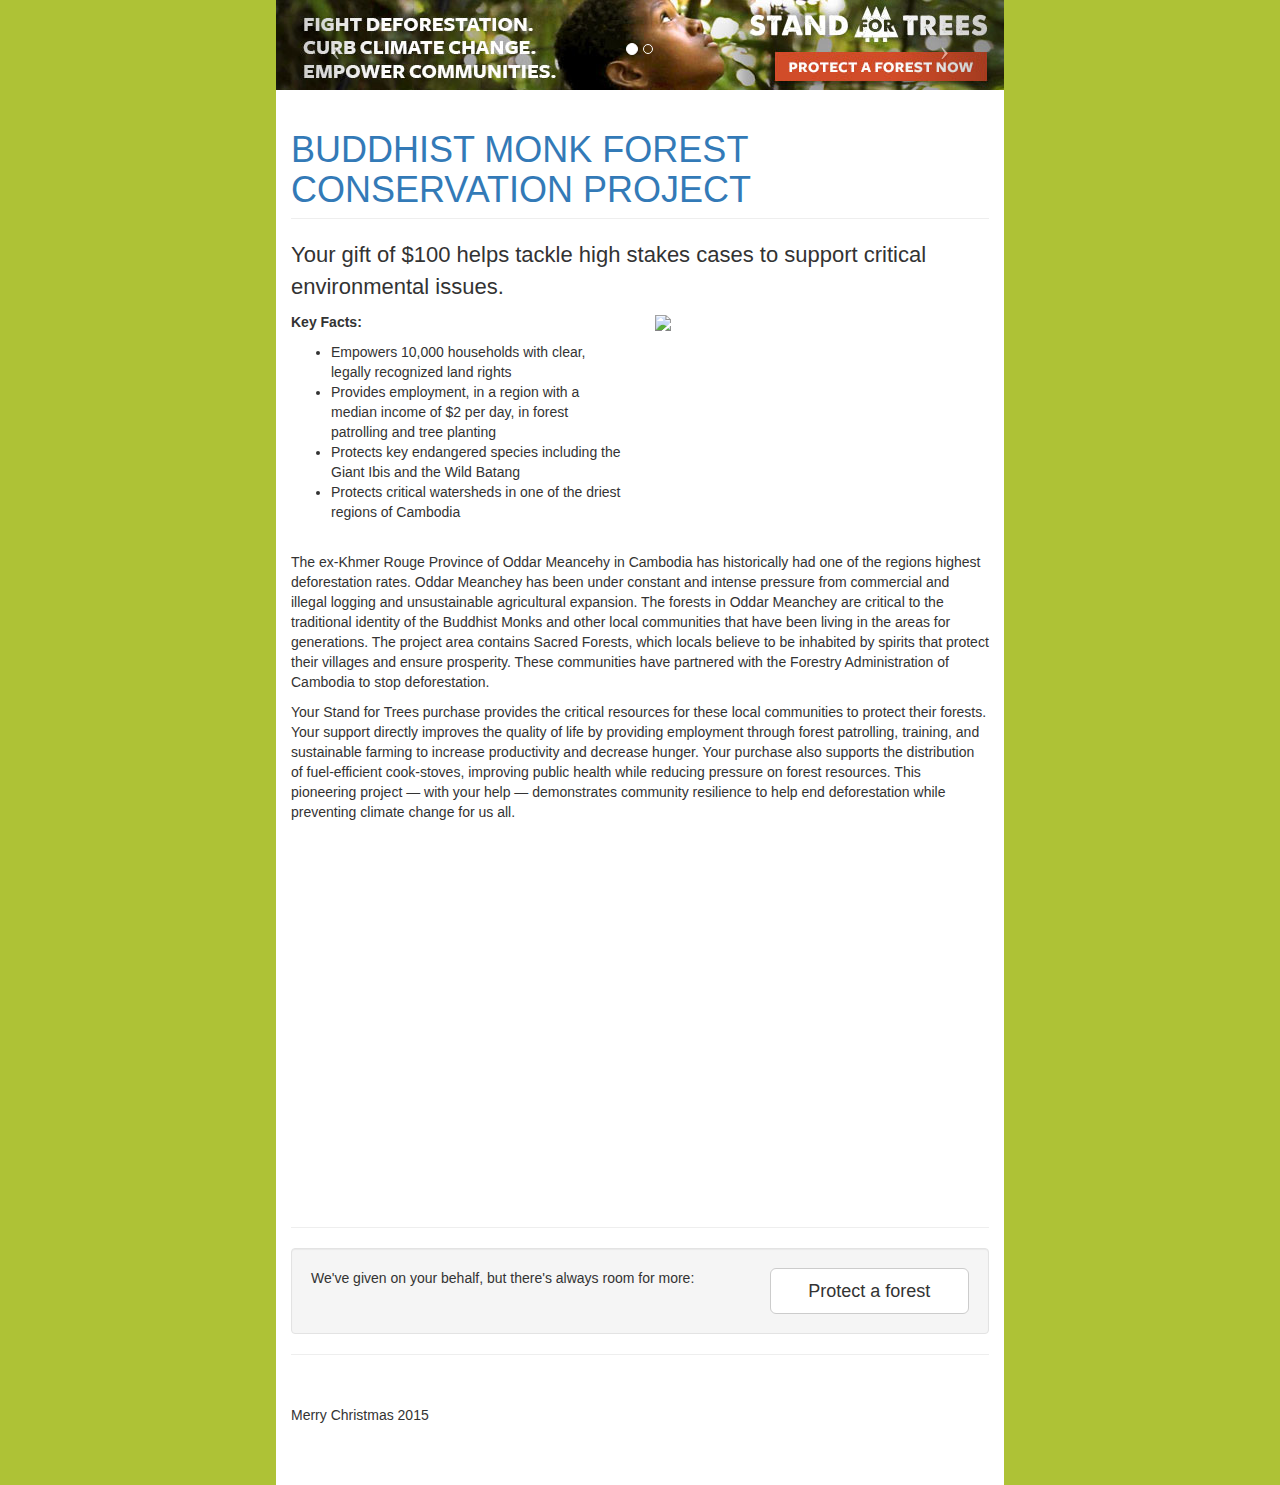
==== merrill-2016.html @ 6238260b "Adds first 2016 page" ====
<!DOCTYPE html>
<html lang="en">

<head>

    <meta charset="utf-8">
    <meta http-equiv="X-UA-Compatible" content="IE=edge">
    <meta name="viewport" content="width=device-width, initial-scale=1">
    <meta name="description" content="">
    <meta name="author" content="">

    <title>Earthjustice</title>

    <!-- Bootstrap Core CSS -->
    <link href="css/bootstrap.min.css" rel="stylesheet">

    <!-- Custom CSS -->
    <link href="css/modern-business.css" rel="stylesheet">

    <!-- Custom Fonts -->
    <link href="font-awesome/css/font-awesome.min.css" rel="stylesheet" type="text/css">

    <!-- HTML5 Shim and Respond.js IE8 support of HTML5 elements and media queries -->
    <!-- WARNING: Respond.js doesn't work if you view the page via file:// -->
    <!--[if lt IE 9]>
        <script src="https://oss.maxcdn.com/libs/html5shiv/3.7.0/html5shiv.js"></script>
        <script src="https://oss.maxcdn.com/libs/respond.js/1.4.2/respond.min.js"></script>
    <![endif]-->

</head>

<body>
    <!-- Header Carousel -->
    <header id="myCarousel" class="carousel slide">
        <!-- Indicators -->
        <ol class="carousel-indicators">
            <li data-target="#myCarousel" data-slide-to="0" class="active"></li>
            <li data-target="#myCarousel" data-slide-to="1"></li>
        </ol>

        <!-- Wrapper for slides -->
        <div class="carousel-inner">
            <div class="item active">
              <img src="images/SFT-WebBanner-728x90-CurbClimateChange.jpg">
            </div>
            <div class="item">
              <img src="images/SFT-WebBanner-728x90-EffectiveWay.jpg">
            </div>
        </div>

        <!-- Controls -->
        <a class="left carousel-control" href="#myCarousel" data-slide="prev">
            <span class="icon-prev"></span>
        </a>
        <a class="right carousel-control" href="#myCarousel" data-slide="next">
            <span class="icon-next"></span>
        </a>
    </header>

    <!-- Page Content -->
    <div class="container">
        <!-- Features Section -->
        <div class="row">
            <div class="col-lg-12">
                <h1 class="page-header"><a href="https://standfortrees.org/en/protect-a-forest/buddhist-monk-forest-conservation-project">BUDDHIST MONK FOREST CONSERVATION PROJECT</a></h1>
            </div>
        </div>
        <div class="row">
          <div class="col-lg-12">
            <p class='tagline'>Your gift of $100 helps tackle high stakes cases to support critical environmental issues.</p>
          </div>
        </div>
        <div class="row">
            <div class="col-xs-6">
                <p>
                  <strong>Key Facts:</strong>
                </p>
                <ul>
                  <li>Empowers 10,000 households with clear, legally recognized land rights</li>
                  <li>Provides employment, in a region with a median income of $2 per day, in forest patrolling and tree planting</li>
                  <li>Protects key endangered species including the Giant Ibis and the Wild Batang</li>
                  <li>Protects critical watersheds in one of the driest regions of Cambodia</li>
                </ul>
            </div>
            <div class="col-xs-6">
              <img src="https://s3-us-west-2.amazonaws.com/a.standfortrees.org/Buddhist-Monk_Project.jpg" width=300>
            </div>
        </div>
        <div class="row">
          <div class="col-lg-12 info">
            <div class="info">
              <p>
                The ex-Khmer Rouge Province of Oddar Meancehy in Cambodia has historically had one of the regions highest deforestation rates. Oddar Meanchey has been under constant and intense pressure from commercial and illegal logging and unsustainable agricultural expansion. The forests in Oddar Meanchey are critical to the traditional identity of the Buddhist Monks and other local communities that have been living in the areas for generations. The project area contains Sacred Forests, which locals believe to be inhabited by spirits that protect their villages and ensure prosperity. These communities have partnered with the Forestry Administration of Cambodia to stop deforestation.
              </p>
              <p>
                Your Stand for Trees purchase provides the critical resources for these local communities to protect their forests. Your support directly improves the quality of life by providing employment through forest patrolling, training, and sustainable farming to increase productivity and decrease hunger. Your purchase also supports the distribution of fuel-efficient cook-stoves, improving public health while reducing pressure on forest resources. This pioneering project — with your help — demonstrates community resilience to help end deforestation while preventing climate change for us all.
              </p>
            <div>
          </div>
        </div>
        <div class="row">
            <div class="col-md-12">
              <div class="video">
                <iframe width="640" height="360" src="https://www.youtube.com/embed/eRLJscAlk1M" frameborder="0" allowfullscreen></iframe>
              </div>
            </div>
        </div>
        <!-- /.row -->

        <hr>

        <!-- Call to Action Section -->
        <div class="well">
            <div class="row">
                <div class="col-md-8">
                    <p>We've given on your behalf, but there's always room for more:</p>
                </div>
                <div class="col-md-4">
                    <a class="btn btn-lg btn-default btn-block" href="https://standfortrees.org" target="_blank">Protect a forest</a>
                </div>
            </div>
        </div>

        <hr>

        <!-- Footer -->
        <footer>
            <div class="row">
                <div class="col-lg-12">
                    <p>Merry Christmas 2015</p>
                </div>
            </div>
        </footer>

    </div>
    <!-- /.container -->

    <!-- jQuery -->
    <script src="js/jquery.js"></script>

    <!-- Bootstrap Core JavaScript -->
    <script src="js/bootstrap.min.js"></script>

    <!-- Script to Activate the Carousel -->
    <script>
    $('.carousel').carousel({
        interval: 5000 //changes the speed
    })
    </script>

</body>

</html>
---- css/modern-business.css ----
/*!
 * Start Bootstrap - Modern Business HTML Template (http://startbootstrap.com)
 * Code licensed under the Apache License v2.0.
 * For details, see http://www.apache.org/licenses/LICENSE-2.0.
 */

/* Global Styles */

html,
body {
    height: 100%;
}

body {
    background-color: #aec236;
}

.img-portfolio {
    margin-bottom: 30px;
}

.img-hover:hover {
    opacity: 0.8;
}

/* Home Page Carousel */

header.carousel {
    height: 90px;
    width: 728px;
    margin: auto;
}

header.carousel .item,
header.carousel .item.active,
header.carousel .carousel-inner {
    height: 100%;
}

header.carousel .fill {
    width: 100%;
    height: 100%;
    background-position: center;
    background-size: cover;
}

.video {
    padding-top: 10px;
    margin: auto;
    width: 640px;
}

.info {
  padding-top: 10px
}

.tagline {
  font-size: 22px;
}

.container {
  width: 728px;
  background-color: white;
}

/* 404 Page Styles */

.error-404 {
    font-size: 100px;
}

/* Pricing Page Styles */

.price {
    display: block;
    font-size: 50px;
    line-height: 50px;
}

.price sup {
    top: -20px;
    left: 2px;
    font-size: 20px;
}

.period {
    display: block;
    font-style: italic;
}

/* Footer Styles */

footer {
    margin: 50px 0;
}

/* Responsive Styles */

@media(max-width:991px) {
    .customer-img,
    .img-related {
        margin-bottom: 30px;
    }
}

@media(max-width:767px) {
    .img-portfolio {
        margin-bottom: 15px;
    }

    header.carousel .carousel {
        height: 90px;
    }
}
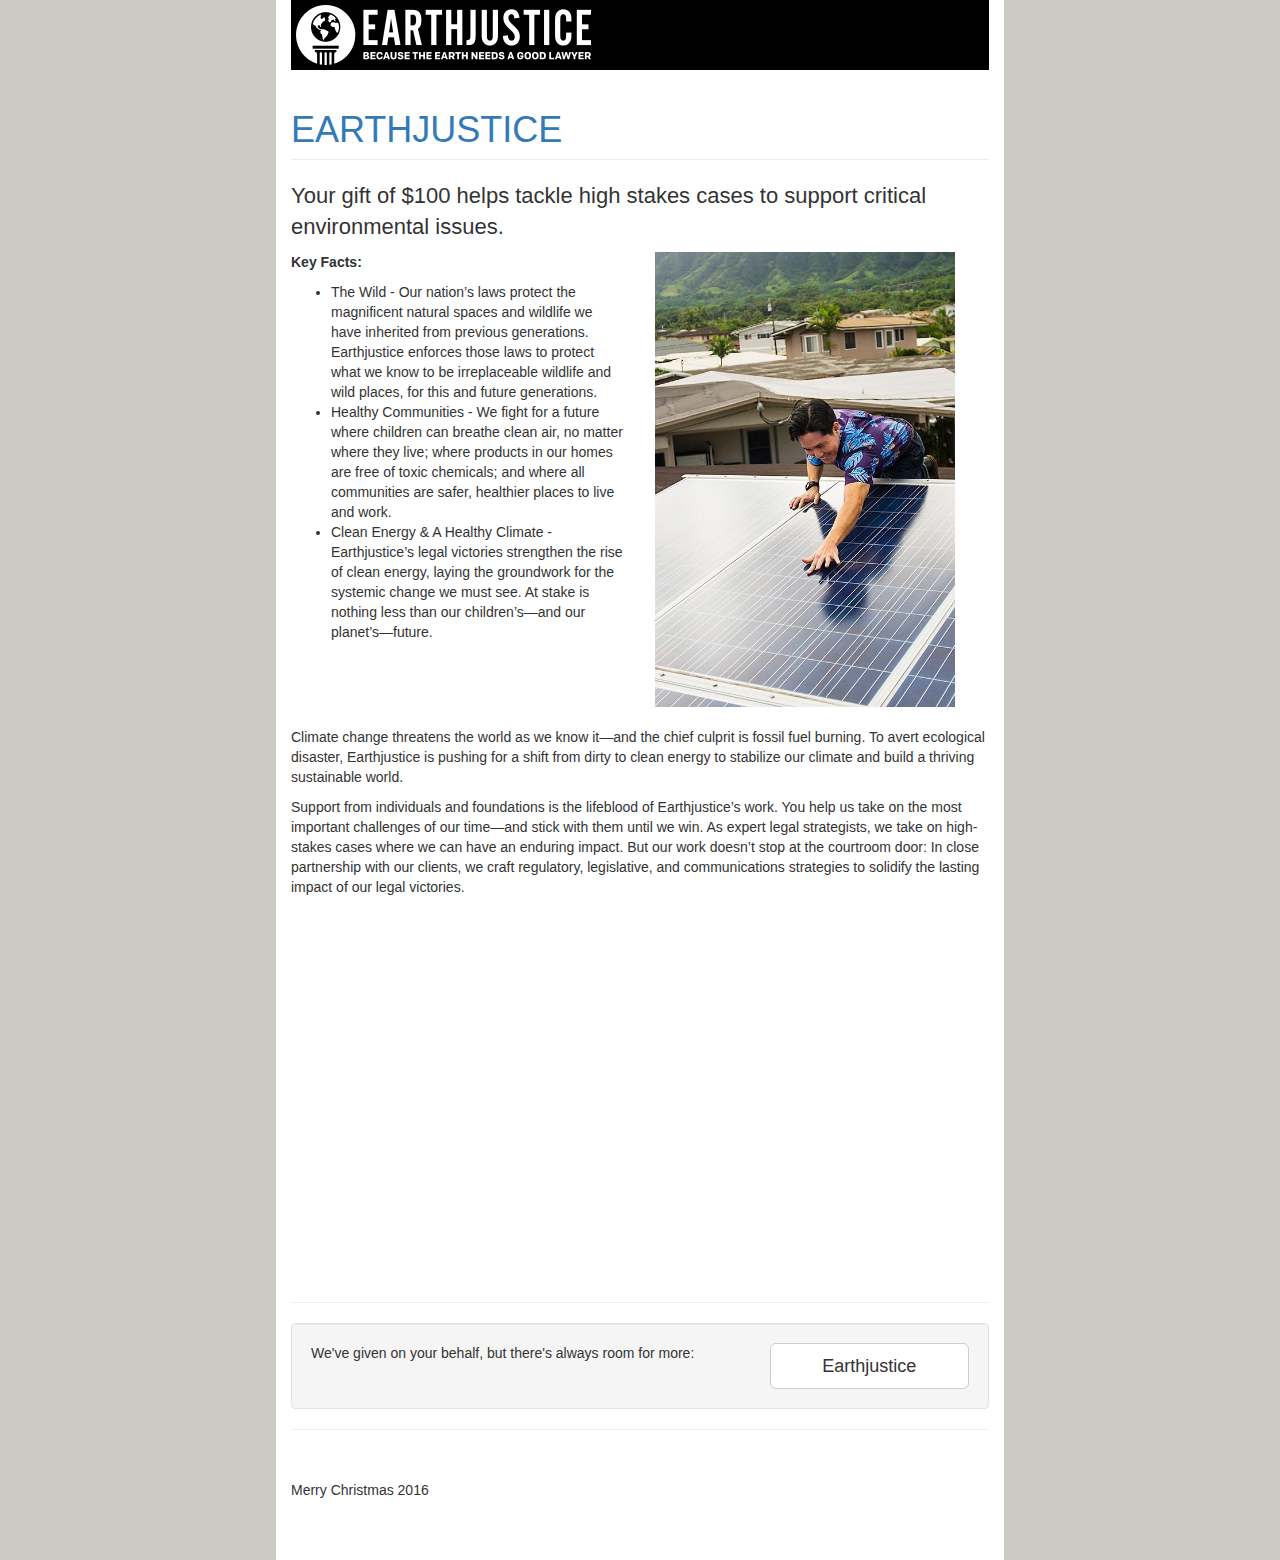
==== commit 52876931: "Adds merrill christmas 2016" ====
--- a/merrill-2016.html
+++ b/merrill-2016.html
@@ -30,39 +30,23 @@
 </head>
 
 <body>
-    <!-- Header Carousel -->
-    <header id="myCarousel" class="carousel slide">
-        <!-- Indicators -->
-        <ol class="carousel-indicators">
-            <li data-target="#myCarousel" data-slide-to="0" class="active"></li>
-            <li data-target="#myCarousel" data-slide-to="1"></li>
-        </ol>
-
-        <!-- Wrapper for slides -->
-        <div class="carousel-inner">
-            <div class="item active">
-              <img src="images/SFT-WebBanner-728x90-CurbClimateChange.jpg">
-            </div>
-            <div class="item">
-              <img src="images/SFT-WebBanner-728x90-EffectiveWay.jpg">
-            </div>
-        </div>
-
-        <!-- Controls -->
-        <a class="left carousel-control" href="#myCarousel" data-slide="prev">
-            <span class="icon-prev"></span>
-        </a>
-        <a class="right carousel-control" href="#myCarousel" data-slide="next">
-            <span class="icon-next"></span>
-        </a>
-    </header>
-
     <!-- Page Content -->
     <div class="container">
+      <!-- Header Carousel -->
+      <header style='background: black;'>
+
+          <!-- Wrapper for slides -->
+          <div class="carousel-inner">
+              <div class="item active">
+                <a href="http://earthjustice.org/"><img src="images/earthjustice-logo.png"></a>
+              </div>
+          </div>
+      </header>
+
         <!-- Features Section -->
         <div class="row">
             <div class="col-lg-12">
-                <h1 class="page-header"><a href="https://standfortrees.org/en/protect-a-forest/buddhist-monk-forest-conservation-project">BUDDHIST MONK FOREST CONSERVATION PROJECT</a></h1>
+                <h1 class="page-header"><a href="http://earthjustice.org/">EARTHJUSTICE</a></h1>
             </div>
         </div>
         <div class="row">
@@ -76,24 +60,23 @@
                   <strong>Key Facts:</strong>
                 </p>
                 <ul>
-                  <li>Empowers 10,000 households with clear, legally recognized land rights</li>
-                  <li>Provides employment, in a region with a median income of $2 per day, in forest patrolling and tree planting</li>
-                  <li>Protects key endangered species including the Giant Ibis and the Wild Batang</li>
-                  <li>Protects critical watersheds in one of the driest regions of Cambodia</li>
+                  <li>The Wild - Our nation’s laws protect the magnificent natural spaces and wildlife we have inherited from previous generations. Earthjustice enforces those laws to protect what we know to be irreplaceable wildlife and wild places, for this and future generations.</li>
+                  <li>Healthy Communities - We fight for a future where children can breathe clean air, no matter where they live; where products in our homes are free of toxic chemicals; and where all communities are safer, healthier places to live and work.</li>
+                  <li>Clean Energy &amp; A Healthy Climate - Earthjustice’s legal victories strengthen the rise of clean energy, laying the groundwork for the systemic change we must see. At stake is nothing less than our children’s—and our planet’s—future.</li>
                 </ul>
             </div>
             <div class="col-xs-6">
-              <img src="https://s3-us-west-2.amazonaws.com/a.standfortrees.org/Buddhist-Monk_Project.jpg" width=300>
+              <img src="images/earthjustice.jpg" width=300>
             </div>
         </div>
         <div class="row">
           <div class="col-lg-12 info">
             <div class="info">
               <p>
-                The ex-Khmer Rouge Province of Oddar Meancehy in Cambodia has historically had one of the regions highest deforestation rates. Oddar Meanchey has been under constant and intense pressure from commercial and illegal logging and unsustainable agricultural expansion. The forests in Oddar Meanchey are critical to the traditional identity of the Buddhist Monks and other local communities that have been living in the areas for generations. The project area contains Sacred Forests, which locals believe to be inhabited by spirits that protect their villages and ensure prosperity. These communities have partnered with the Forestry Administration of Cambodia to stop deforestation.
+                Climate change threatens the world as we know it—and the chief culprit is fossil fuel burning. To avert ecological disaster, Earthjustice is pushing for a shift from dirty to clean energy to stabilize our climate and build a thriving sustainable world.
               </p>
               <p>
-                Your Stand for Trees purchase provides the critical resources for these local communities to protect their forests. Your support directly improves the quality of life by providing employment through forest patrolling, training, and sustainable farming to increase productivity and decrease hunger. Your purchase also supports the distribution of fuel-efficient cook-stoves, improving public health while reducing pressure on forest resources. This pioneering project — with your help — demonstrates community resilience to help end deforestation while preventing climate change for us all.
+                Support from individuals and foundations is the lifeblood of Earthjustice’s work. You help us take on the most important challenges of our time—and stick with them until we win. As expert legal strategists, we take on high-stakes cases where we can have an enduring impact. But our work doesn’t stop at the courtroom door: In close partnership with our clients, we craft regulatory, legislative, and communications strategies to solidify the lasting impact of our legal victories.
               </p>
             <div>
           </div>
@@ -101,7 +84,7 @@
         <div class="row">
             <div class="col-md-12">
               <div class="video">
-                <iframe width="640" height="360" src="https://www.youtube.com/embed/eRLJscAlk1M" frameborder="0" allowfullscreen></iframe>
+                <iframe width="640" height="360" src="https://www.youtube.com/embed/daNKG_J9tds" frameborder="0" allowfullscreen></iframe>
               </div>
             </div>
         </div>
@@ -116,7 +99,7 @@
                     <p>We've given on your behalf, but there's always room for more:</p>
                 </div>
                 <div class="col-md-4">
-                    <a class="btn btn-lg btn-default btn-block" href="https://standfortrees.org" target="_blank">Protect a forest</a>
+                    <a class="btn btn-lg btn-default btn-block" href="https://secure.earthjustice.org/site/Donation2?df_id=10960&10960.donation=form1&_ga=1.92660895.322644484.1482632701" target="_blank">Earthjustice</a>
                 </div>
             </div>
         </div>
@@ -127,7 +110,7 @@
         <footer>
             <div class="row">
                 <div class="col-lg-12">
-                    <p>Merry Christmas 2015</p>
+                    <p>Merry Christmas 2016</p>
                 </div>
             </div>
         </footer>
--- a/css/modern-business.css
+++ b/css/modern-business.css
@@ -12,7 +12,7 @@
 }
 
 body {
-    background-color: #aec236;
+    background-color: #cdcac3;
 }
 
 .img-portfolio {
